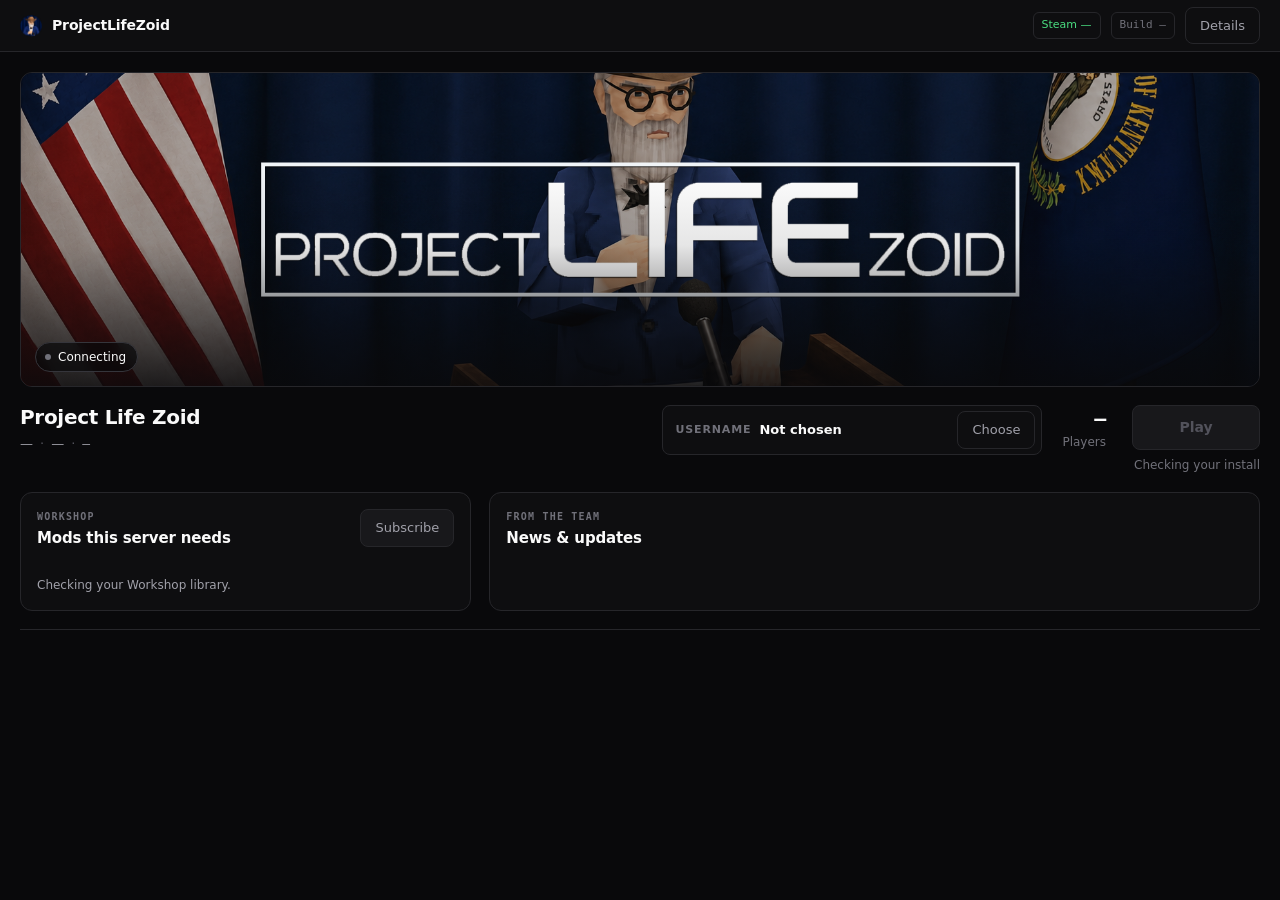
==== ui/index.html @ 39267a59 "ProjectLifeZoid Launcher, payload build 17" ====
<!doctype html>
<html lang="en">
<head>
    <meta charset="utf-8" />
    <title>ProjectLifeZoid Launcher</title>
    <link rel="stylesheet" href="theme.css" />
</head>
<body>
    <div class="app">
        <header class="topbar">
            <div class="brand">
                <img class="glyph" src="logo.png" alt="" aria-hidden="true">
                <span class="brand-name">ProjectLifeZoid</span>
            </div>
            <div class="topbar-right">
                <span class="steam-session" id="chip-steam">Steam &mdash;</span>
                <span class="build" id="chip-build">Build &mdash;</span>
                <button class="btn btn-ghost" id="btn-details" aria-expanded="false">Details</button>
            </div>
        </header>

        <main>
            <section class="hero">
                <img id="hero" src="hero.png" alt="" />
                <div class="hero-fade" aria-hidden="true"></div>
                <div class="pill" id="s-state">
                    <i class="dot" aria-hidden="true"></i><span>Connecting</span>
                </div>
            </section>

            <section class="headline">
                <div class="headline-text">
                    <h1 id="s-name">Project Life Zoid</h1>
                    <p class="meta">
                        <span id="s-map">&mdash;</span>
                        <span class="sep" aria-hidden="true">&middot;</span>
                        <span id="s-version">&mdash;</span>
                        <span class="sep" aria-hidden="true">&middot;</span>
                        <span id="s-ping" class="num">&mdash;</span>
                    </p>
                </div>

                <div class="identity" id="identity">
                    <div class="identity-row" id="identity-view">
                        <span class="identity-label">Username</span>
                        <span class="identity-name" id="identity-name">Not chosen</span>
                        <button class="btn btn-ghost" id="btn-edit-name">Choose</button>
                    </div>
                    <form class="identity-row" id="identity-edit" hidden>
                        <label class="identity-label" for="name-input">Username</label>
                        <input id="name-input" type="text" maxlength="20" spellcheck="false"
                               autocomplete="off" placeholder="Your username" />
                        <button class="btn btn-secondary" type="submit">Save</button>
                        <button class="btn btn-ghost" type="button" id="btn-cancel-name">Cancel</button>
                    </form>
                    <p class="identity-help" id="identity-help"></p>
                </div>

                <div class="headline-actions">
                    <div class="stat">
                        <div class="stat-v num"><span id="s-players">&mdash;</span><span class="stat-max" id="s-max"></span></div>
                        <div class="stat-l">Players</div>
                    </div>
                    <div class="play-wrap">
                        <button class="btn btn-primary" id="play" disabled>
                            <span id="play-label">Play</span>
                        </button>
                        <p class="helper" id="play-sub">Checking your install</p>
                        <button class="btn btn-secondary play-fix" id="btn-locate" hidden>Locate my game</button>
                    </div>
                </div>
            </section>

            <section class="launcher-content" aria-label="Server community">
                <section class="mods-panel" aria-labelledby="mods-title">
                    <div class="section-heading">
                        <div>
                            <p class="eyebrow">WORKSHOP</p>
                            <h2 id="mods-title">Mods this server needs</h2>
                        </div>
                        <button class="btn btn-secondary" id="btn-preload-mods">Subscribe</button>
                    </div>
                    <div class="req-list" id="req-list"></div>
                    <p class="section-copy" id="mods-copy">Checking your Workshop library.</p>
                </section>

                <section class="news-panel" aria-labelledby="news-title">
                    <div class="section-heading">
                        <div>
                            <p class="eyebrow">FROM THE TEAM</p>
                            <h2 id="news-title">News &amp; updates</h2>
                        </div>
                    </div>
                    <div class="news-grid" id="news-grid" aria-live="polite"></div>
                </section>
            </section>

            <section class="status">
                <div class="checks" id="checks"></div>

                <div class="progress" id="progress" hidden>
                    <div class="bar"><span id="bar-fill"></span></div>
                    <div class="progress-row">
                        <span id="work-step">Starting</span>
                        <span id="work-time" class="num">0:00</span>
                    </div>
                </div>

                <div class="notice" id="notice" hidden></div>
            </section>

            <footer class="community-links" id="community-links" hidden aria-label="Community links"></footer>
        </main>
    </div>

    <div class="scrim" id="drawer-backdrop" hidden></div>
    <aside class="drawer" id="drawer" hidden aria-label="Details">
        <div class="drawer-head">
            <h2>Details</h2>
            <button class="btn btn-ghost" id="btn-close">Close</button>
        </div>

        <div class="drawer-body">
            <section>
                <h3>Patch</h3>
                <dl id="d-patch"></dl>
            </section>
            <section>
                <h3>Install</h3>
                <dl id="d-install"></dl>
                <p class="hint" id="install-hint"></p>
                <label class="field">
                    <span>Game folder</span>
                    <input id="install-path" type="text" spellcheck="false" autocomplete="off"
                           placeholder="C:\Program Files (x86)\Steam\steamapps\common\ProjectZomboid" />
                </label>
                <div class="field-actions">
                    <button class="btn btn-secondary" id="btn-install-browse">Browse</button>
                    <button class="btn btn-secondary" id="btn-install-apply">Use this folder</button>
                    <button class="btn btn-ghost" id="btn-install-clear" hidden>Find it automatically</button>
                </div>
                <p class="hint bad" id="install-error" hidden></p>
                <button class="btn btn-secondary" id="btn-copy-steamid">Copy my Steam ID</button>
                <div id="steam-account-row" hidden>
                    <p class="hint">Playing as</p>
                    <select id="steam-account"></select>
                </div>
                <p class="hint" id="debug-role-note" hidden></p>
                <label class="toggle" id="debug-toggle-row" hidden>
                    <input type="checkbox" id="allow-debug" />
                    <span>Allow debug mode (server admins only)</span>
                </label>
            </section>
            <section>
                <h3>Server</h3>
                <dl id="d-server"></dl>
                <p class="hint bad" id="server-override-banner" hidden></p>
                <details id="server-advanced">
                    <summary class="hint">Advanced</summary>
                    <p class="hint">
                        Join a different server than the one this launcher ships with. Leave the
                        address empty to go back to the normal server.
                    </p>
                    <label class="field">
                        <span>Address</span>
                        <input id="ov-host" type="text" placeholder="167.114.174.186" spellcheck="false" />
                    </label>
                    <label class="field">
                        <span>Connect port</span>
                        <input id="ov-connect" type="number" min="1" max="65535" placeholder="26935" />
                    </label>
                    <label class="field">
                        <span>Query port</span>
                        <input id="ov-query" type="number" min="1" max="65535" placeholder="26935" />
                    </label>
                    <button class="btn btn-secondary" id="btn-ov-apply">Apply</button>
                    <button class="btn btn-secondary" id="btn-ov-clear">Use normal server</button>
                </details>
            </section>
            <section class="grow">
                <h3>Activity</h3>
                <div id="log"></div>
            </section>
        </div>

        <div class="drawer-foot">
            <button class="btn btn-secondary" id="btn-refresh">Refresh</button>
            <button class="btn btn-secondary" id="btn-restore">Restore game files</button>
            <button class="btn btn-secondary" id="btn-update">Check for updates</button>
            <span class="update-note" id="update-note"></span>
        </div>
    </aside>

    <div id="toast" role="status"><div class="t"></div><div class="s"></div></div>

    <script src="app.js"></script>
</body>
</html>
---- ui/theme.css ----
:root {
    --bg: #09090b;
    --surface: #0e0e10;
    --raised: #18181b;
    --raised-2: #1f1f23;

    --border: #26262a;
    --border-2: #35353b;

    --text: #fafafa;
    --muted: #a1a1aa;
    --dim: #71717a;
    --faint: #52525b;

    --ok: #4ade80;
    --warn: #fbbf24;
    --bad: #f87171;

    --ui: "Segoe UI", system-ui, sans-serif;
    --mono: "Cascadia Mono", Consolas, ui-monospace, monospace;

    --r: 8px;
    --r-lg: 12px;

    --hero-min: 280px;
    --t: 180ms cubic-bezier(0.16, 1, 0.3, 1);
}

* {
    box-sizing: border-box;
    margin: 0;
}

[hidden] {
    display: none !important;
}

html,
body {
    height: 100%;
}

body {
    background: var(--bg);
    color: var(--text);
    font-family: var(--ui);
    font-size: 14px;
    line-height: 1.5;
    overflow: hidden;
    user-select: none;
    -webkit-font-smoothing: antialiased;
}

.num {
    font-family: var(--mono);
    font-variant-numeric: tabular-nums;
}

:focus-visible {
    outline: 2px solid var(--text);
    outline-offset: 2px;
    border-radius: 4px;
}

.app {
    height: 100%;
    display: flex;
    flex-direction: column;
}

.btn {
    font: inherit;
    font-size: 13px;
    font-weight: 500;
    color: var(--text);
    background: none;
    border: 1px solid transparent;
    border-radius: var(--r);
    padding: 8px 14px;
    cursor: pointer;
    white-space: nowrap;
    transition: background var(--t), border-color var(--t), color var(--t), transform var(--t);
}

.btn:active:not(:disabled) {
    transform: translateY(1px);
}

.btn-ghost {
    color: var(--muted);
    border-color: var(--border);
}

.btn-ghost:hover {
    color: var(--text);
    background: var(--raised);
    border-color: var(--border-2);
}

.btn-secondary {
    color: var(--muted);
    background: var(--raised);
    border-color: var(--border);
}

.btn-secondary:hover {
    color: var(--text);
    background: var(--raised-2);
    border-color: var(--border-2);
}

.btn-primary {
    min-width: 128px;
    padding: 11px 30px;
    font-size: 14px;
    font-weight: 600;
    color: #09090b;
    background: #fafafa;
    border-color: #fafafa;
}

.btn-primary:hover:not(:disabled) {
    background: #fff;
}

.btn-primary:disabled {
    color: var(--faint);
    background: var(--raised);
    border-color: var(--border);
    cursor: not-allowed;
}

.topbar {
    flex: none;
    height: 52px;
    padding: 0 20px;
    display: flex;
    align-items: center;
    justify-content: space-between;
    border-bottom: 1px solid var(--border);
    background: var(--surface);
}

.brand {
    display: flex;
    align-items: center;
    gap: 10px;
}

.glyph {
    width: 22px;
    height: 22px;
    flex: none;
    object-fit: contain;
}

.brand-name {
    font-size: 14px;
    font-weight: 600;
    letter-spacing: -0.01em;
}

.topbar-right {
    display: flex;
    align-items: center;
    gap: 10px;
}

.steam-session {
    display: flex;
    align-items: center;
    color: var(--ok);
    border: 1px solid var(--border);
    border-radius: 6px;
    padding: 4px 8px;
    font-size: 11px;
}

.steam-session.off { color: var(--warn); }

.build {
    font-family: var(--mono);
    font-size: 11px;
    color: var(--dim);
    padding: 4px 8px;
    border: 1px solid var(--border);
    border-radius: 6px;
}

main {
    flex: 1;
    min-height: 0;
    padding: 20px;
    display: flex;
    flex-direction: column;
    gap: 18px;
    overflow-y: auto;
}

.hero {
    position: relative;
    flex: none;
    height: clamp(var(--hero-min), 35vh, 380px);
    border: 1px solid var(--border);
    border-radius: var(--r-lg);
    overflow: hidden;
    background: var(--raised);
}

.hero img {
    width: 100%;
    height: 100%;
    object-fit: cover;
    display: block;
}

.hero-fade {
    position: absolute;
    inset: 0;
    background: linear-gradient(to top, rgba(9, 9, 11, 0.85), rgba(9, 9, 11, 0.1) 45%, transparent 70%);
}

.pill {
    position: absolute;
    left: 14px;
    bottom: 14px;
    display: inline-flex;
    align-items: center;
    gap: 7px;
    font-size: 12px;
    font-weight: 500;
    color: var(--text);
    background: rgba(9, 9, 11, 0.72);
    border: 1px solid var(--border-2);
    border-radius: 999px;
    padding: 5px 11px 5px 9px;
    backdrop-filter: blur(6px);
}

.dot {
    width: 6px;
    height: 6px;
    border-radius: 50%;
    background: var(--dim);
    flex: none;
}

.pill.on .dot {
    background: var(--ok);
}

.pill.off .dot {
    background: var(--bad);
}

.headline {
    flex: none;
    display: flex;
    align-items: flex-start;
    gap: 20px;
    flex-wrap: wrap;
}

.headline-text {
    flex: 1 1 0;
    min-width: 0;
}

h1 {
    font-size: 20px;
    font-weight: 600;
    letter-spacing: -0.015em;
    line-height: 1.25;
    white-space: nowrap;
    overflow: hidden;
    text-overflow: ellipsis;
}

.meta {
    margin-top: 4px;
    font-size: 13px;
    color: var(--muted);
    display: flex;
    align-items: center;
    gap: 7px;
    flex-wrap: wrap;
}

.meta .sep {
    color: var(--faint);
}

.headline-actions {
    flex: none;
    margin-left: auto;
    display: flex;
    align-items: flex-start;
    gap: 26px;
}

.stat {
    text-align: right;
    padding-top: 1px;
}

.stat-v {
    font-size: 20px;
    font-weight: 600;
    letter-spacing: -0.02em;
    line-height: 1.25;
}

.stat-max {
    color: var(--faint);
    font-weight: 400;
}

.stat-l {
    margin-top: 2px;
    font-size: 12px;
    color: var(--dim);
}

.play-wrap {
    text-align: right;
}

.helper {
    margin-top: 6px;
    font-size: 12px;
    color: var(--dim);
    max-width: 190px;
    margin-left: auto;
}

.status {
    flex: none;
    border-top: 1px solid var(--border);
    padding-top: 16px;
    display: flex;
    flex-direction: column;
    gap: 12px;
}

.checks {
    display: flex;
    align-items: center;
    gap: 22px;
    flex-wrap: wrap;
}

.check {
    display: inline-flex;
    align-items: center;
    gap: 7px;
    font-size: 13px;
    color: var(--muted);
}

.check svg {
    width: 14px;
    height: 14px;
    flex: none;
}

.check.ok svg {
    color: var(--ok);
}

.check.warn svg {
    color: var(--warn);
}

.check.bad svg {
    color: var(--bad);
}

.check.info svg {
    color: var(--dim);
}

.check.bad,
.check.warn {
    color: var(--text);
}

.hint {
    margin: 2px 0 8px;
    font-size: 12.5px;
    color: var(--dim);
}

#steam-account {
    width: 100%;
    margin: 2px 0 4px;
    padding: 7px 9px;
    font: inherit;
    font-size: 13px;
    color: var(--text);
    background: var(--raised);
    border: 1px solid var(--border-2);
    border-radius: var(--r);
}

.field {
    display: block;
    margin: 8px 0 6px;
}

.field > span {
    display: block;
    margin-bottom: 4px;
    font-size: 12px;
    color: var(--dim);
}

.field input {
    width: 100%;
    padding: 7px 9px;
    font: inherit;
    font-size: 13px;
    color: var(--text);
    background: var(--raised);
    border: 1px solid var(--border-2);
    border-radius: var(--r);
}

.field input:focus {
    outline: none;
    border-color: var(--muted);
}

.field input::placeholder {
    color: var(--faint);
}

.field-actions {
    display: flex;
    flex-wrap: wrap;
    gap: 6px;
    margin-bottom: 4px;
}

.play-fix {
    margin-top: 8px;
}

.toggle {
    display: flex;
    align-items: center;
    gap: 9px;
    margin-top: 10px;
    font-size: 13px;
    line-height: 1.4;
    color: var(--muted);
    cursor: pointer;
}

.toggle input {
    flex: none;
    width: 15px;
    height: 15px;
    accent-color: #fafafa;
    cursor: pointer;
}

.identity {
    flex: 0 1 380px;
    min-width: 0;
    display: flex;
    flex-direction: column;
    gap: 5px;
}

.identity-row {
    display: flex;
    align-items: center;
    gap: 8px;
    padding: 5px 6px 5px 12px;
    border: 1px solid var(--border);
    border-radius: var(--r);
    background: var(--surface);
}

.identity-label {
    font-size: 11px;
    font-weight: 600;
    letter-spacing: 0.08em;
    text-transform: uppercase;
    color: var(--dim);
}

.identity-name {
    flex: 1;
    min-width: 0;
    font-size: 13px;
    font-weight: 600;
    color: var(--text);
    overflow: hidden;
    text-overflow: ellipsis;
    white-space: nowrap;
}

.identity-name.unset {
    color: var(--faint);
}

#name-input {
    flex: 1;
    min-width: 0;
    font: inherit;
    font-size: 13px;
    color: var(--text);
    background: var(--raised);
    border: 1px solid var(--border);
    border-radius: 6px;
    padding: 5px 9px;
    transition: border-color var(--t);
}

#name-input:focus {
    outline: none;
    border-color: var(--border-2);
}

#name-input::placeholder {
    color: var(--faint);
}

#identity-edit .identity-label {
    position: absolute;
    width: 1px;
    height: 1px;
    overflow: hidden;
    white-space: nowrap;
    clip-path: inset(50%);
}

.identity-help {
    display: -webkit-box;
    overflow: hidden;
    padding-left: 2px;
    font-size: 11px;
    line-height: 1.45;
    color: var(--dim);
    -webkit-box-orient: vertical;
    -webkit-line-clamp: 2;
}

.identity-help.bad {
    color: var(--bad);
}

.identity-help:empty {
    display: none;
}

.notice {
    display: flex;
    gap: 9px;
    font-size: 13px;
    line-height: 1.5;
    color: var(--muted);
    background: var(--raised);
    border: 1px solid var(--border);
    border-radius: var(--r);
    padding: 10px 12px;
}

.notice svg {
    width: 15px;
    height: 15px;
    flex: none;
    margin-top: 2px;
    color: var(--warn);
}

.notice.bad svg {
    color: var(--bad);
}

.notice span {
    display: -webkit-box;
    -webkit-line-clamp: 2;
    -webkit-box-orient: vertical;
    overflow: hidden;
}

.bar {
    height: 4px;
    background: var(--raised-2);
    border-radius: 999px;
    overflow: hidden;
}

.bar span {
    display: block;
    height: 100%;
    width: 0;
    background: var(--text);
    border-radius: 999px;
    transition: width 400ms cubic-bezier(0.16, 1, 0.3, 1);
}

.progress-row {
    margin-top: 9px;
    display: flex;
    justify-content: space-between;
    align-items: baseline;
    font-size: 13px;
    color: var(--muted);
}

.progress-row span:first-child {
    color: var(--text);
}

.launcher-content {
    display: grid;
    grid-template-columns: minmax(280px, 0.82fr) minmax(0, 1.4fr);
    gap: 18px;
}

.mods-panel,
.news-panel {
    min-width: 0;
    border: 1px solid var(--border);
    border-radius: var(--r-lg);
    background: var(--surface);
    padding: 16px;
}

.section-heading {
    display: flex;
    align-items: flex-start;
    justify-content: space-between;
    gap: 14px;
}

.eyebrow {
    color: var(--dim);
    font-family: var(--mono);
    font-size: 10px;
    font-weight: 600;
    letter-spacing: 0.12em;
}

.section-heading h2 {
    margin-top: 3px;
    font-size: 15px;
    font-weight: 600;
    letter-spacing: -0.01em;
}

.section-copy {
    margin: 13px 0 0;
    color: var(--muted);
    font-size: 12px;
    line-height: 1.45;
}

.req-list {
    display: flex;
    flex-direction: column;
    gap: 8px;
    margin-top: 14px;
}

.req {
    width: 100%;
    display: grid;
    grid-template-columns: 16px minmax(0, 1fr) 14px;
    gap: 10px;
    align-items: start;
    padding: 10px 11px;
    font: inherit;
    text-align: left;
    color: var(--muted);
    background: var(--raised);
    border: 1px solid var(--border);
    border-radius: var(--r);
    cursor: pointer;
    transition: background var(--t), border-color var(--t);
}

.req:hover {
    background: var(--raised-2);
    border-color: var(--border-2);
}

.req-mark {
    display: flex;
    margin-top: 1px;
    color: var(--dim);
}

.req-mark svg {
    width: 16px;
    height: 16px;
}

.req.ok .req-mark { color: var(--ok); }
.req.warn .req-mark { color: var(--warn); }
.req.bad .req-mark { color: var(--bad); }

.req-body {
    min-width: 0;
    display: flex;
    flex-direction: column;
    gap: 2px;
}

.req-name {
    overflow: hidden;
    font-size: 13px;
    font-weight: 600;
    color: var(--text);
    text-overflow: ellipsis;
    white-space: nowrap;
}

.req-detail {
    font-size: 12px;
    line-height: 1.4;
}

.req.ok .req-detail {
    color: var(--dim);
}

.req-names {
    display: -webkit-box;
    overflow: hidden;
    margin-top: 3px;
    color: var(--faint);
    font-size: 11px;
    line-height: 1.4;
    -webkit-box-orient: vertical;
    -webkit-line-clamp: 2;
}

.req-go {
    margin-top: 2px;
    color: var(--faint);
}

.req-go svg {
    display: block;
    width: 14px;
    height: 14px;
}

.req:hover .req-go {
    color: var(--muted);
}

.news-grid {
    display: grid;
    grid-template-columns: repeat(3, minmax(0, 1fr));
    gap: 10px;
    margin-top: 12px;
}

.news-card {
    min-width: 0;
    display: flex;
    flex-direction: column;
    padding: 0;
    color: inherit;
    text-align: left;
    background: var(--raised);
    border: 1px solid var(--border);
    border-radius: var(--r);
    overflow: hidden;
    cursor: pointer;
    transition: border-color var(--t), transform var(--t), background var(--t);
}

.news-card:hover {
    background: var(--raised-2);
    border-color: var(--border-2);
    transform: translateY(-2px);
}

.news-image {
    width: 100%;
    height: 72px;
    object-fit: cover;
    display: block;
    filter: saturate(0.75);
}

.news-body {
    display: flex;
    flex: 1;
    flex-direction: column;
    gap: 6px;
    padding: 11px;
}

.news-meta {
    color: var(--dim);
    font-family: var(--mono);
    font-size: 9px;
    font-weight: 600;
    letter-spacing: 0.07em;
    text-transform: uppercase;
}

.news-body strong {
    display: -webkit-box;
    overflow: hidden;
    font-size: 12px;
    line-height: 1.35;
    -webkit-box-orient: vertical;
    -webkit-line-clamp: 2;
}

.news-excerpt {
    display: -webkit-box;
    overflow: hidden;
    color: var(--muted);
    font-size: 11px;
    line-height: 1.4;
    -webkit-box-orient: vertical;
    -webkit-line-clamp: 3;
}

.empty-state {
    grid-column: 1 / -1;
    padding: 18px 0 6px;
    color: var(--dim);
    font-size: 12px;
}

.community-links {
    display: flex;
    align-items: center;
    justify-content: flex-end;
    gap: 7px;
    padding-bottom: 2px;
}

.social-link {
    display: inline-flex;
    align-items: center;
    gap: 6px;
    padding: 4px 7px;
    color: var(--dim);
    font: inherit;
    font-size: 11px;
    text-transform: capitalize;
    background: transparent;
    border: 0;
    border-radius: 5px;
    cursor: pointer;
}

.social-link svg { width: 14px; height: 14px; }
.social-link:hover { color: var(--text); background: var(--raised); }

.scrim {
    position: fixed;
    inset: 0;
    background: rgba(9, 9, 11, 0.6);
    opacity: 0;
    transition: opacity 220ms ease;
    z-index: 20;
}

.scrim.in {
    opacity: 1;
}

.drawer {
    position: fixed;
    top: 0;
    right: 0;
    bottom: 0;
    z-index: 30;
    width: min(400px, 84vw);
    display: flex;
    flex-direction: column;
    background: var(--surface);
    border-left: 1px solid var(--border);
    transform: translateX(100%);
    transition: transform 260ms cubic-bezier(0.16, 1, 0.3, 1);
}

.drawer.in {
    transform: none;
}

.drawer-head {
    flex: none;
    height: 52px;
    padding: 0 16px;
    display: flex;
    align-items: center;
    justify-content: space-between;
    border-bottom: 1px solid var(--border);
}

.drawer-head h2 {
    font-size: 14px;
    font-weight: 600;
}

.drawer-body {
    flex: 1;
    min-height: 0;
    overflow-y: auto;
    padding: 16px;
    display: flex;
    flex-direction: column;
    gap: 20px;
}

.drawer-body h3 {
    font-size: 12px;
    font-weight: 600;
    color: var(--dim);
    margin-bottom: 8px;
}

.drawer-body section.grow {
    flex: 1;
    min-height: 120px;
    display: flex;
    flex-direction: column;
}

dl {
    display: grid;
    grid-template-columns: auto 1fr;
    column-gap: 0;
}

dt,
dd {
    padding: 7px 0;
    border-top: 1px solid var(--border);
    font-size: 12px;
}

dt {
    color: var(--dim);
    white-space: nowrap;
    padding-right: 16px;
}

dd {
    font-family: var(--mono);
    text-align: right;
    word-break: break-all;
    color: var(--text);
}

dd.ok {
    color: var(--ok);
}

dd.warn {
    color: var(--warn);
}

dd.bad {
    color: var(--bad);
}

#log {
    flex: 1;
    min-height: 0;
    overflow-y: auto;
    background: var(--bg);
    border: 1px solid var(--border);
    border-radius: var(--r);
    padding: 10px;
    font-family: var(--mono);
    font-size: 11px;
    line-height: 1.65;
    color: var(--muted);
}

#log .k {
    color: var(--dim);
}

#log .e {
    color: var(--bad);
}

#log .empty {
    color: var(--faint);
}

.drawer-foot {
    flex: none;
    padding: 12px 16px;
    border-top: 1px solid var(--border);
    display: flex;
    flex-wrap: wrap;
    align-items: center;
    gap: 8px;
}

.drawer-foot .btn {
    flex: 1 1 auto;
}

#btn-update {
    flex: 1 0 100%;
}

#toast {
    position: fixed;
    right: 18px;
    bottom: 18px;
    z-index: 40;
    max-width: 320px;
    padding: 12px 14px;
    background: var(--raised);
    border: 1px solid var(--border-2);
    border-radius: var(--r);
    box-shadow: 0 12px 32px rgba(0, 0, 0, 0.45);
    opacity: 0;
    transform: translateY(8px);
    pointer-events: none;
    transition: opacity 220ms ease, transform 220ms cubic-bezier(0.16, 1, 0.3, 1);
}

#toast.show {
    opacity: 1;
    transform: none;
}

#toast .t {
    font-size: 13px;
    font-weight: 600;
}

#toast.bad .t {
    color: var(--bad);
}

#toast .s {
    margin-top: 3px;
    font-size: 12px;
    color: var(--muted);
    white-space: pre-wrap;
}

#toast .s:empty {
    display: none;
}

@media (max-height: 640px) {
    .hero {
        height: var(--hero-min);
    }
    main {
        gap: 14px;
    }
}

@media (max-width: 760px) {
    .launcher-content { grid-template-columns: 1fr; }
    .news-grid { grid-template-columns: repeat(2, minmax(0, 1fr)); }
    .steam-session { display: none; }
}

::-webkit-scrollbar {
    width: 10px;
    height: 10px;
}

::-webkit-scrollbar-track {
    background: transparent;
}

::-webkit-scrollbar-thumb {
    background: var(--border-2);
    border: 3px solid var(--surface);
    border-radius: 999px;
}

::-webkit-scrollbar-thumb:hover {
    background: var(--dim);
}

@media (prefers-reduced-motion: reduce) {
    * {
        animation: none !important;
        transition-duration: 0.01ms !important;
    }
}

.update-note {
    flex: 1 0 100%;
    margin: 2px 0 0;
    font-size: 12.5px;
    line-height: 1.5;
    color: var(--muted);
}

.update-note.ready {
    color: var(--text);
    font-weight: 600;
}
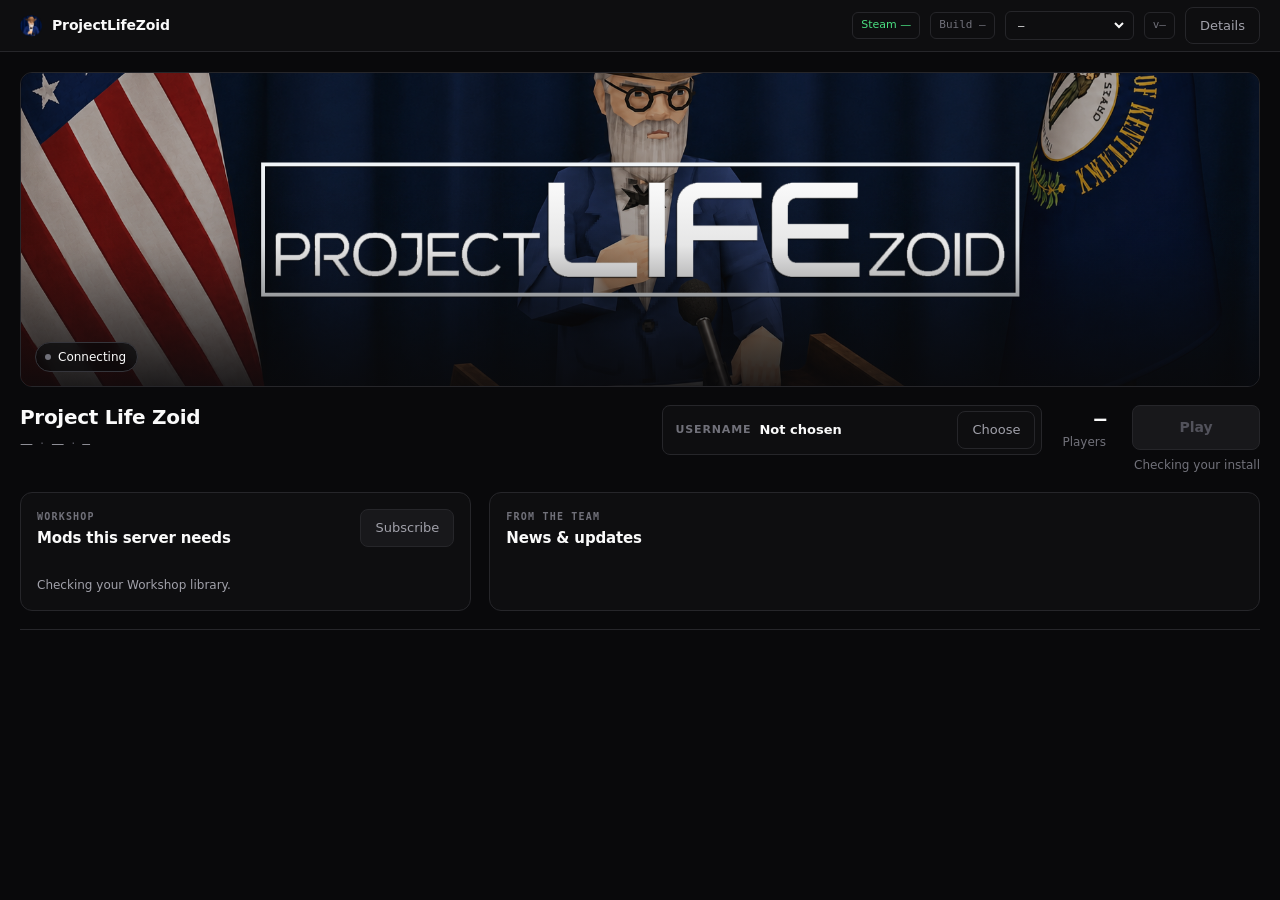
==== commit 0a231fe1: "ProjectLifeZoid Launcher, payload build 36" ====
--- a/ui/index.html
+++ b/ui/index.html
@@ -15,6 +15,21 @@
             <div class="topbar-right">
                 <span class="steam-session" id="chip-steam">Steam &mdash;</span>
                 <span class="build" id="chip-build">Build &mdash;</span>
+                <div class="memory-chip" id="memory-chip" title="Memory allocated to Project Zomboid">
+                    <select id="select-memory" class="memory-select">
+                        <option value="" hidden>&mdash;</option>
+                        <option value="3072">3 GB (default)</option>
+                        <option value="4096">4 GB</option>
+                        <option value="6144">6 GB</option>
+                        <option value="8192">8 GB</option>
+                        <option value="12288">12 GB</option>
+                        <option value="16384">16 GB</option>
+                        <option value="24576">24 GB</option>
+                        <option value="32768">32 GB</option>
+                    </select>
+                    <span class="memory-warn" id="memory-warn" title="Still at the default 3 GB. More helps if you run mods." hidden></span>
+                </div>
+                <span class="build" id="chip-version">v&mdash;</span>
                 <button class="btn btn-ghost" id="btn-details" aria-expanded="false">Details</button>
             </div>
         </header>
@@ -104,6 +119,7 @@
                         <span id="work-step">Starting</span>
                         <span id="work-time" class="num">0:00</span>
                     </div>
+                    <div class="progress-detail" id="work-detail" hidden></div>
                 </div>
 
                 <div class="notice" id="notice" hidden></div>
@@ -145,11 +161,6 @@
                     <p class="hint">Playing as</p>
                     <select id="steam-account"></select>
                 </div>
-                <p class="hint" id="debug-role-note" hidden></p>
-                <label class="toggle" id="debug-toggle-row" hidden>
-                    <input type="checkbox" id="allow-debug" />
-                    <span>Allow debug mode (server admins only)</span>
-                </label>
             </section>
             <section>
                 <h3>Server</h3>
@@ -177,6 +188,23 @@
                     <button class="btn btn-secondary" id="btn-ov-clear">Use normal server</button>
                 </details>
             </section>
+            <section>
+                <h3>Debug mode</h3>
+                <label class="toggle" id="launch-debug-row">
+                    <input type="checkbox" id="launch-debug" />
+                    <span>Start the game in debug mode (adds <code>-debug</code>)</span>
+                </label>
+                <p class="hint danger" id="launch-debug-warn">
+                    Server admins only. The server disconnects a debug client during the join
+                    unless the account holds the built-in <b>admin</b> role &mdash; moderator, gm
+                    and ordinary players are all refused. Leave this off if you just want to play.
+                </p>
+                <p class="hint" id="debug-role-note" hidden></p>
+                <label class="toggle" id="debug-toggle-row" hidden>
+                    <input type="checkbox" id="allow-debug" />
+                    <span>Allow <code>-debug</code> from my Steam launch options</span>
+                </label>
+            </section>
             <section class="grow">
                 <h3>Activity</h3>
                 <div id="log"></div>
--- a/ui/theme.css
+++ b/ui/theme.css
@@ -187,6 +187,65 @@
     border-radius: 6px;
 }
 
+.memory-chip {
+    display: flex;
+    align-items: center;
+    gap: 6px;
+    padding: 2px 6px 2px 8px;
+    border: 1px solid var(--border);
+    border-radius: 6px;
+}
+
+.memory-select {
+    font: inherit;
+    font-family: var(--mono);
+    font-size: 11px;
+    color: var(--text);
+    background: none;
+    border: none;
+    padding: 4px 0;
+    cursor: pointer;
+}
+
+.memory-select:disabled {
+    color: var(--faint);
+    cursor: not-allowed;
+}
+
+.memory-select option {
+    background-color: var(--raised);
+    color: var(--text);
+}
+
+.memory-warn {
+    display: flex;
+    flex: none;
+    width: 13px;
+    height: 13px;
+    color: var(--warn);
+}
+
+.memory-warn svg {
+    width: 100%;
+    height: 100%;
+}
+
+#btn-details {
+    position: relative;
+}
+
+#btn-details.has-update::after {
+    content: "";
+    position: absolute;
+    top: 4px;
+    right: 4px;
+    width: 7px;
+    height: 7px;
+    border-radius: 50%;
+    background: var(--warn);
+    box-shadow: 0 0 0 2px var(--surface);
+}
+
 main {
     flex: 1;
     min-height: 0;
@@ -462,6 +521,25 @@
     height: 15px;
     accent-color: #fafafa;
     cursor: pointer;
+}
+
+.toggle code,
+.hint code {
+    font-family: var(--mono);
+    font-size: 0.92em;
+    color: var(--text);
+}
+
+.hint.danger {
+    color: var(--warn);
+}
+
+.hint.danger.armed {
+    color: var(--bad);
+}
+
+#launch-debug-warn {
+    margin-top: 6px;
 }
 
 .identity {
@@ -613,6 +691,17 @@
 
 .progress-row span:first-child {
     color: var(--text);
+}
+
+.progress-detail {
+    margin-top: 4px;
+    font-size: 12px;
+    line-height: 1.45;
+    color: var(--muted);
+    display: -webkit-box;
+    -webkit-line-clamp: 2;
+    -webkit-box-orient: vertical;
+    overflow: hidden;
 }
 
 .launcher-content {
@@ -1067,6 +1156,7 @@
     .launcher-content { grid-template-columns: 1fr; }
     .news-grid { grid-template-columns: repeat(2, minmax(0, 1fr)); }
     .steam-session { display: none; }
+    .memory-chip { display: none; }
 }
 
 ::-webkit-scrollbar {
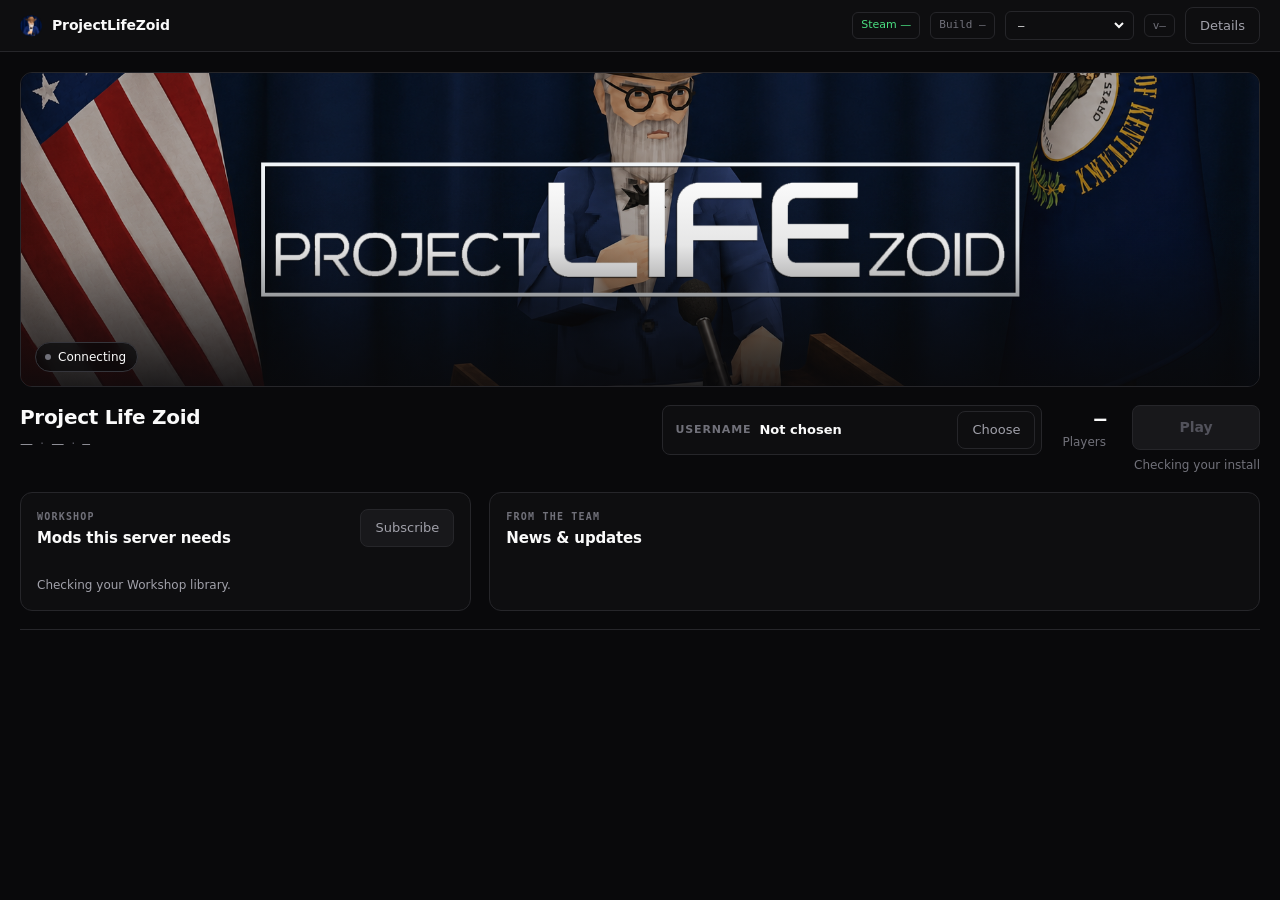
==== commit b8879ea0: "ProjectLifeZoid Launcher, payload build 61" ====
--- a/ui/index.html
+++ b/ui/index.html
@@ -29,7 +29,7 @@
                     </select>
                     <span class="memory-warn" id="memory-warn" title="Still at the default 3 GB. More helps if you run mods." hidden></span>
                 </div>
-                <span class="build" id="chip-version">v&mdash;</span>
+                <button class="build" id="chip-version" type="button" disabled>v&mdash;</button>
                 <button class="btn btn-ghost" id="btn-details" aria-expanded="false">Details</button>
             </div>
         </header>
@@ -59,11 +59,13 @@
                     <div class="identity-row" id="identity-view">
                         <span class="identity-label">Username</span>
                         <span class="identity-name" id="identity-name">Not chosen</span>
+                        <select class="identity-select" id="identity-picker" hidden></select>
+                        <span class="identity-lock" id="identity-locked" hidden>Locked</span>
                         <button class="btn btn-ghost" id="btn-edit-name">Choose</button>
                     </div>
                     <form class="identity-row" id="identity-edit" hidden>
                         <label class="identity-label" for="name-input">Username</label>
-                        <input id="name-input" type="text" maxlength="20" spellcheck="false"
+                        <input id="name-input" type="text" maxlength="50" spellcheck="false"
                                autocomplete="off" placeholder="Your username" />
                         <button class="btn btn-secondary" type="submit">Save</button>
                         <button class="btn btn-ghost" type="button" id="btn-cancel-name">Cancel</button>
@@ -189,6 +191,56 @@
                 </details>
             </section>
             <section>
+                <h3>Characters</h3>
+                <dl id="d-characters"></dl>
+                <p class="hint">
+                    Your username locks to this Steam account the first time you join with it.
+                    Only an admin can change it, through the Discord bot, and only while the
+                    server is stopped. Once one tells you yours is done, put the new name in
+                    here.
+                </p>
+                <p class="hint">
+                    Used any earlier the server turns you away, and on an account with a spare
+                    character slot it makes a brand new character instead of moving you.
+                </p>
+                <button class="btn btn-secondary" id="btn-change-username">Change username</button>
+                <p class="hint">
+                    A second character needs a character slot. Staff hand those out. If you have
+                    been given one, you can make your second character here. Without one the
+                    server will turn the new name away when you press Play.
+                </p>
+                <button class="btn btn-secondary" id="btn-new-character">New character</button>
+            </section>
+            <section>
+                <h3>Character bodies</h3>
+                <label class="toggle">
+                    <input type="checkbox" id="body-override" />
+                    <span>Use Tomb's body overhaul</span>
+                </label>
+                <p class="hint">
+                    The server ships a replacement body model, skin textures and re-fitted
+                    clothing. Turn this off to see the vanilla ones instead. It changes only what
+                    <b>you</b> see, on every character in the world, and applies the next time you
+                    connect.
+                </p>
+            </section>
+            <section>
+                <h3>Performance mode</h3>
+                <label class="toggle">
+                    <input type="checkbox" id="performance-mode" />
+                    <span>Turn down the expensive graphics settings</span>
+                </label>
+                <p class="hint">
+                    For frame rate trouble, especially in rain and while driving. It lowers
+                    puddle detail, water, texture size and a few effects, and leaves your
+                    resolution, frame rate cap and 3D ground items exactly as they are. Ground
+                    items stay 3D. Turning it off puts your old settings back, except for
+                    anything you have changed yourself in the game's own options since. Takes
+                    effect the next time you press Play.
+                </p>
+                <p class="hint" id="performance-mode-note" hidden></p>
+            </section>
+            <section>
                 <h3>Debug mode</h3>
                 <label class="toggle" id="launch-debug-row">
                     <input type="checkbox" id="launch-debug" />
@@ -221,6 +273,16 @@
 
     <div id="toast" role="status"><div class="t"></div><div class="s"></div></div>
 
+    <dialog class="modal" id="update-dialog" aria-labelledby="update-dialog-title">
+        <h2 id="update-dialog-title">Launcher update available</h2>
+        <p id="update-dialog-body"></p>
+        <p class="modal-note" id="update-dialog-note"></p>
+        <div class="modal-actions">
+            <button class="btn btn-secondary" id="update-dialog-later" type="button">Not now</button>
+            <button class="btn btn-primary" id="update-dialog-install" type="button">Install</button>
+        </div>
+    </dialog>
+
     <script src="app.js"></script>
 </body>
 </html>
--- a/ui/theme.css
+++ b/ui/theme.css
@@ -182,9 +182,74 @@
     font-family: var(--mono);
     font-size: 11px;
     color: var(--dim);
+    background: none;
     padding: 4px 8px;
     border: 1px solid var(--border);
     border-radius: 6px;
+}
+
+.build:disabled {
+    cursor: default;
+}
+
+.build.has-update {
+    color: var(--warn);
+    border-color: var(--warn);
+    cursor: pointer;
+    transition: background var(--t);
+}
+
+.build.has-update:hover {
+    background: rgba(251, 191, 36, 0.1);
+}
+
+.modal {
+    margin: auto;
+    width: min(440px, calc(100vw - 32px));
+    padding: 22px 24px 20px;
+    color: var(--text);
+    background: var(--raised);
+    border: 1px solid var(--border-2);
+    border-radius: var(--r-lg);
+}
+
+.modal::backdrop {
+    background: rgba(9, 9, 11, 0.7);
+    backdrop-filter: blur(3px);
+}
+
+.modal h2 {
+    margin: 0 0 10px;
+    font-size: 16px;
+    font-weight: 600;
+}
+
+.modal p {
+    margin: 0 0 8px;
+    font-size: 13px;
+    line-height: 1.55;
+    color: var(--muted);
+}
+
+.modal-note:empty {
+    display: none;
+}
+
+.modal-note.bad {
+    color: var(--bad);
+}
+
+.modal-actions {
+    display: flex;
+    justify-content: flex-end;
+    gap: 10px;
+    margin-top: 18px;
+}
+
+.modal-actions .btn-primary {
+    min-width: 0;
+    padding: 9px 20px;
+    font-size: 13px;
 }
 
 .memory-chip {
@@ -196,7 +261,8 @@
     border-radius: 6px;
 }
 
-.memory-select {
+.memory-select,
+.identity-select {
     font: inherit;
     font-family: var(--mono);
     font-size: 11px;
@@ -207,12 +273,14 @@
     cursor: pointer;
 }
 
-.memory-select:disabled {
+.memory-select:disabled,
+.identity-select:disabled {
     color: var(--faint);
     cursor: not-allowed;
 }
 
-.memory-select option {
+.memory-select option,
+.identity-select option {
     background-color: var(--raised);
     color: var(--text);
 }
@@ -230,21 +298,6 @@
     height: 100%;
 }
 
-#btn-details {
-    position: relative;
-}
-
-#btn-details.has-update::after {
-    content: "";
-    position: absolute;
-    top: 4px;
-    right: 4px;
-    width: 7px;
-    height: 7px;
-    border-radius: 50%;
-    background: var(--warn);
-    box-shadow: 0 0 0 2px var(--surface);
-}
 
 main {
     flex: 1;
@@ -581,6 +634,22 @@
 
 .identity-name.unset {
     color: var(--faint);
+}
+
+.identity-lock {
+    font-size: 11px;
+    font-weight: 600;
+    letter-spacing: 0.08em;
+    text-transform: uppercase;
+    color: var(--faint);
+}
+
+.identity-select {
+    flex: 1;
+    min-width: 0;
+    font-family: inherit;
+    font-size: 13px;
+    font-weight: 600;
 }
 
 #name-input {
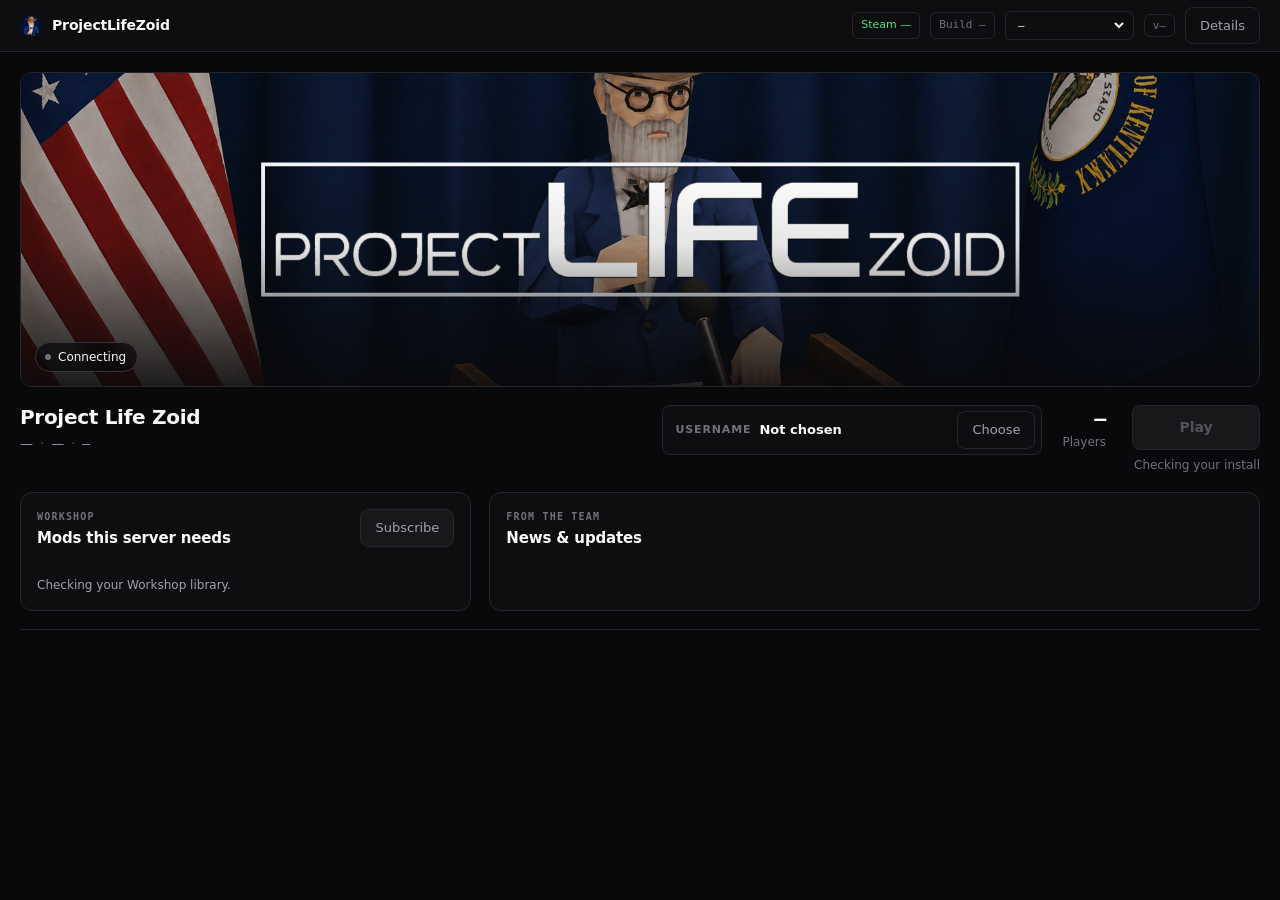
==== commit 4390e8c5: "ProjectLifeZoid Launcher, payload build 70" ====
--- a/ui/index.html
+++ b/ui/index.html
@@ -225,6 +225,23 @@
                 </p>
             </section>
             <section>
+                <h3>Cinema videos</h3>
+                <p class="hint">
+                    Videos shown on the server are downloaded through the launcher. Some are
+                    copyrighted; if you opt out of those you will still see all non-copyright
+                    videos. The launcher can also download videos while your game is running. If
+                    you opt out of that, you will need to restart the game to get any added videos.
+                </p>
+                <label class="toggle">
+                    <input type="checkbox" id="films-skip-copyrighted" />
+                    <span>Skip copyrighted videos</span>
+                </label>
+                <label class="toggle">
+                    <input type="checkbox" id="films-background" />
+                    <span>Download new videos while I play</span>
+                </label>
+            </section>
+            <section>
                 <h3>Performance mode</h3>
                 <label class="toggle">
                     <input type="checkbox" id="performance-mode" />
@@ -283,6 +300,33 @@
         </div>
     </dialog>
 
+    <dialog class="modal" id="films-dialog" aria-labelledby="films-dialog-title">
+        <h2 id="films-dialog-title">Videos on the server</h2>
+        <p>
+            We can now show videos on the server, and they are downloaded through the launcher.
+            Some videos are going to be copyrighted, just like the songs from Lifestyle and the
+            server's music mods are. If you don't want to have any copyrighted videos sent to
+            you, you can opt out and you will still see all non-copyright videos.
+        </p>
+        <p>
+            The videos are heavily compressed, so they use very little disk space and we will be
+            archiving older videos if they start piling up. The launcher is able to download them
+            even when your game is running, but you can opt-out of that too if you want, and
+            instead you will need to restart the game to download any added videos.
+        </p>
+        <label class="toggle">
+            <input type="checkbox" id="films-dialog-skip" />
+            <span>Skip copyrighted videos</span>
+        </label>
+        <label class="toggle">
+            <input type="checkbox" id="films-dialog-background" checked />
+            <span>Download new videos while I play</span>
+        </label>
+        <div class="modal-actions">
+            <button class="btn btn-primary" id="films-dialog-save" type="button">Save</button>
+        </div>
+    </dialog>
+
     <script src="app.js"></script>
 </body>
 </html>
